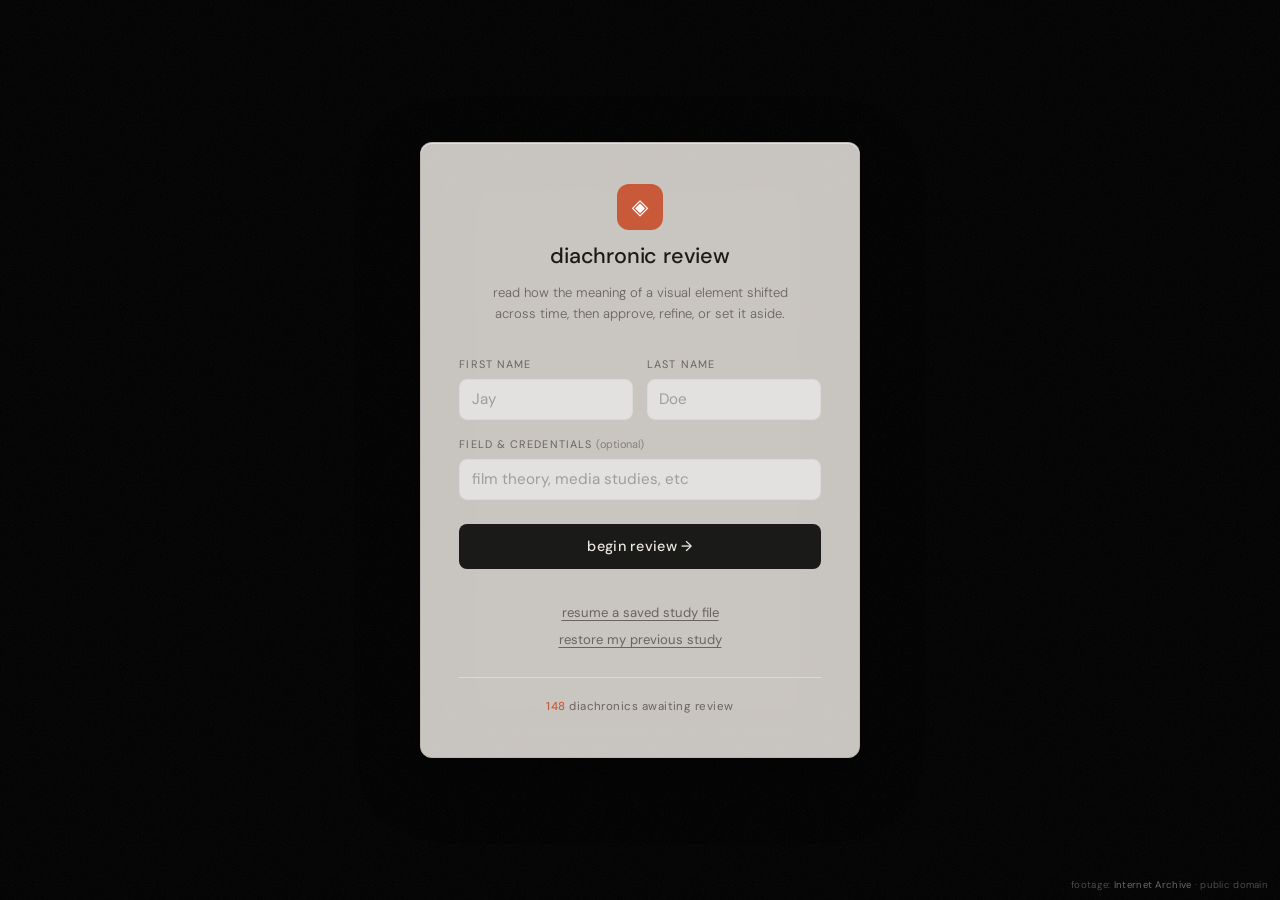
==== index.html @ 81ec56b7 "Fix save-indicator flicker on static demo On GitHub Pages there is no /api/save-review backend, so e" ====
<!doctype html>
<html lang="en">
<head>
<meta charset="utf-8">
<meta name="viewport" content="width=device-width, initial-scale=1">
<title>Diachronic Review · Expert Study</title>
<link rel="icon" href="data:image/svg+xml,%3Csvg xmlns='http://www.w3.org/2000/svg' viewBox='0 0 32 32'%3E%3Ctext x='16' y='23' font-size='22' text-anchor='middle' fill='%23c85a3a'%3E%E2%97%88%3C/text%3E%3C/svg%3E">
<link rel="preconnect" href="https://fonts.googleapis.com">
<link rel="preconnect" href="https://fonts.gstatic.com" crossorigin>
<link href="https://fonts.googleapis.com/css2?family=DM+Sans:ital,opsz,wght@0,9..40,300;0,9..40,400;0,9..40,500;0,9..40,600;1,9..40,300;1,9..40,400&display=swap" rel="stylesheet">
<link rel="stylesheet" href="styles.css?v=2026-07-29-save">
</head>
<body data-screen="intro">

<!-- ───────── VIDEO BACKGROUND (login only) · public-domain archive footage ───────── -->
<div class="video-bg" id="video-bg">
  <div class="video-grid" id="video-grid">
    <div class="video-cell"><video muted loop playsinline disablepictureinpicture></video></div>
    <div class="video-cell"><video muted loop playsinline disablepictureinpicture></video></div>
    <div class="video-cell"><video muted loop playsinline disablepictureinpicture></video></div>
    <div class="video-cell"><video muted loop playsinline disablepictureinpicture></video></div>
    <div class="video-cell"><video muted loop playsinline disablepictureinpicture></video></div>
    <div class="video-cell"><video muted loop playsinline disablepictureinpicture></video></div>
    <div class="video-cell"><video muted loop playsinline disablepictureinpicture></video></div>
    <div class="video-cell"><video muted loop playsinline disablepictureinpicture></video></div>
    <div class="video-cell"><video muted loop playsinline disablepictureinpicture></video></div>
    <div class="video-cell"><video muted loop playsinline disablepictureinpicture></video></div>
    <div class="video-cell"><video muted loop playsinline disablepictureinpicture></video></div>
    <div class="video-cell"><video muted loop playsinline disablepictureinpicture></video></div>
  </div>
  <div class="video-grain"></div>
</div>
<div class="video-attribution">footage: <a href="https://archive.org" target="_blank" rel="noopener">Internet Archive</a> · public domain</div>

<!-- ───────────────────────── INTRO / LOGIN ───────────────────────── -->
<section id="intro" class="intro">
  <div class="login-card reveal">
    <div class="login-logo">
      <div class="login-mark">◈</div>
      <div class="login-title">diachronic review</div>
      <div class="login-sub">read how the meaning of a visual element shifted across time, then approve, refine, or set it aside.</div>
    </div>
    <form id="intro-form" class="intro-form" novalidate>
      <div class="intro-fields">
        <label class="ifield"><span>first name</span><input id="first-name" autocomplete="given-name" placeholder="Jay"></label>
        <label class="ifield"><span>last name</span><input id="last-name" autocomplete="family-name" placeholder="Doe"></label>
      </div>
      <label class="ifield"><span>field &amp; credentials <em>(optional)</em></span><input id="expertise" placeholder="film theory, media studies, etc"></label>
      <button type="submit" class="begin">begin review →</button>
      <p id="intro-status" class="intro-status"></p>
      <button type="button" id="resume-file-btn" class="ghost-link">resume a saved study file</button>
      <button type="button" id="restore-backup-btn" class="ghost-link" hidden>restore my previous study</button>
    </form>
    <div class="login-foot"><span id="intro-count">…</span> diachronics awaiting review</div>
  </div>
</section>

<!-- ───────────────────────── APP ───────────────────────── -->
<div id="app" class="app" hidden>
  <header class="topbar">
    <a class="brand" href="#" id="brand"><span class="brand-mark">◈</span><span class="brand-name">diachronics</span></a>
    <div class="top-progress">
      <span id="progress-label" class="progress-label">0 / 0 decided</span>
      <div class="pbar"><span id="pbar-fill" class="pbar-fill"></span></div>
      <span id="save-dot" class="save-dot" data-mode="local" title="Save status" data-tip="Your work saves automatically: to the study folder when the server is running, otherwise in this browser."><i></i><b id="save-text">saved</b></span>
    </div>
    <div class="top-right">
      <div class="mode-switch" role="group" aria-label="Mode" data-tip="Explore to browse read-only; Review to run the guided assessment.">
        <button type="button" class="mode-btn" data-mode="explore">explore</button>
        <button type="button" class="mode-btn" data-mode="review">review</button>
      </div>
      <button type="button" class="help-btn" id="help-btn" data-tip="Replay the quick tour of the basics.">help</button>
      <!-- add-diachronic entry point hidden for this iteration (add.html kept for later) -->
      <div class="menu">
        <button type="button" class="menu-btn" id="menu-btn" aria-haspopup="true" aria-expanded="false" data-tip="Your account: download or resume a study file, or start over."><span id="expert-initials">··</span></button>
        <div class="menu-pop" id="menu-pop" hidden>
          <div class="menu-name" id="menu-name"></div>
          <button type="button" data-menu="download">download study file</button>
          <button type="button" data-menu="resume">load a saved study file</button>
          <button type="button" data-menu="new" class="danger">start a new study</button>
        </div>
      </div>
    </div>
  </header>

  <div class="shell">
    <aside class="index">
      <div class="browse-tools">
        <div class="index-search" data-tip="Type to filter the corpus by name, period, meaning, or source. Shortcut: press /">
          <svg viewBox="0 0 24 24" width="15" height="15" aria-hidden="true"><circle cx="11" cy="11" r="7" fill="none" stroke="currentColor" stroke-width="1.6"/><path d="M20 20l-4-4" stroke="currentColor" stroke-width="1.6" stroke-linecap="round"/></svg>
          <input id="search" type="search" placeholder="search  ( / )" autocomplete="off">
        </div>
        <div class="index-filters" id="filters" role="group" aria-label="Filter" data-tip="Narrow the list by review state: not started, in progress, or finished.">
          <button class="chip active" data-filter="all">all</button>
          <button class="chip" data-filter="pending">to do</button>
          <button class="chip" data-filter="started">in progress</button>
          <button class="chip" data-filter="done">done</button>
        </div>
        <label class="theme-select"><select id="theme-filter" aria-label="Category"><option value="all">all categories</option></select></label>
      </div>
      <div id="list-head" class="list-head"></div>
      <nav id="entry-list" class="entry-list" aria-label="Topics"></nav>
    </aside>

    <main class="stage" id="stage">
      <article id="entry" class="entry" tabindex="-1"></article>
    </main>
    <aside class="side" id="side" aria-label="Sources and notes"></aside>
  </div>

</div>

<input id="study-file" type="file" accept="application/json,.json" hidden>

<!-- data-loss warning banner (only if the browser cannot save) -->
<div id="save-banner" class="save-banner" role="alert" hidden>
  <span>This browser could not save your work. Download your study now so nothing is lost.</span>
  <button type="button" id="save-banner-dl">Download study</button>
</div>

<!-- hover tooltip (non-modal) -->
<div id="tip" class="tip" hidden></div>

<!-- guided spotlight tour -->
<div id="guide" class="guide" hidden>
  <div id="guide-hole" class="guide-hole"></div>
  <div id="guide-pop" class="guide-pop" role="dialog" aria-modal="false" aria-labelledby="guide-title">
    <button type="button" class="guide-x" data-guide="skip" aria-label="Close tour">×</button>
    <div class="guide-step" id="guide-step"></div>
    <h3 class="guide-title" id="guide-title"></h3>
    <p class="guide-body" id="guide-body"></p>
    <div class="guide-dots" id="guide-dots"></div>
    <div class="guide-foot">
      <button type="button" class="guide-btn ghost" data-guide="back" id="guide-back">Back</button>
      <button type="button" class="guide-btn primary" data-guide="next" id="guide-next">Next</button>
    </div>
  </div>
</div>

<div id="toast" class="toast" role="status" aria-live="polite"></div>
<script src="app.js?v=2026-07-29-save"></script>
</body>
</html>
---- styles.css ----
/* ============================================================
   Diachronic Expert Review: "Gallery" (Volcanic Ash · DM Sans)
   Adapted from previews/06-gallery.html · video login from
   diachronics_explorer/index.html
   ============================================================ */

:root{
  --bg:          #eae6e0;
  --text:        #1a1a18;
  --border:      #3a3835;
  --muted:       #6a6460;
  --accent:      #c85a3a;   /* terracotta */
  --accent-soft: rgba(200,90,58,.12);
  --surface:     #f4f0ea;
  --surface-alt: #ddd8d0;
  --approve:     #2a7d4f;
  --approve-bg:  #e2efe7;
  --reject:      #b83a2a;
  --reject-bg:   #f2e2dc;
  --radius:      12px;
  --radius-sm:   8px;
  --sidebar-w:   288px;
  --side-w:      340px;
  --ff:          "DM Sans", system-ui, sans-serif;
  --ease:        cubic-bezier(.25,.46,.45,.94);
}

*,*::before,*::after{ margin:0; padding:0; box-sizing:border-box; }
html{ font-size:16px; -webkit-font-smoothing:antialiased; -moz-osx-font-smoothing:grayscale; }
body{ font-family:var(--ff); font-weight:400; color:var(--text); background:var(--bg); line-height:1.5; min-height:100vh; }
a{ color:inherit; text-decoration:none; }
button{ font-family:inherit; cursor:pointer; }
input,select,textarea{ font-family:inherit; color:inherit; }
kbd{ font-size:.62rem; font-weight:500; background:var(--surface-alt); border-radius:4px; padding:.1em .4em; letter-spacing:.02em; color:var(--muted); }
::selection{ background:var(--accent-soft); }

/* ============================================================
   VIDEO LOGIN BACKGROUND
   ============================================================ */
.video-bg{ position:fixed; inset:0; z-index:0; overflow:hidden; background:#000; }
body[data-screen="app"] .video-bg,
body[data-screen="app"] .video-attribution{ display:none; }
.video-grid{
  position:absolute; top:-35%; left:-35%; width:170%; height:170%;
  display:grid; grid-template-columns:repeat(4,1fr); grid-template-rows:repeat(3,1fr); gap:0; z-index:0;
  filter:blur(16px) saturate(0) contrast(1.2) brightness(.7);
  animation:gridBreathe 50s ease-in-out infinite alternate;
}
@keyframes gridBreathe{ 0%{transform:rotate(0) scale(1);} 50%{transform:rotate(.3deg) scale(1.02);} 100%{transform:rotate(-.2deg) scale(1.01);} }
.video-cell{ position:relative; overflow:hidden; background:#000; will-change:transform; }
.video-cell video{ position:absolute; top:-30%; left:-30%; width:160%; height:160%; object-fit:cover; opacity:0; }
.video-cell:nth-child(1) video{transform:translateX(-120%)} .video-cell:nth-child(2) video{transform:translateY(-120%)}
.video-cell:nth-child(3) video{transform:translateX(120%)} .video-cell:nth-child(4) video{transform:translate(90%,-90%)}
.video-cell:nth-child(5) video{transform:translateY(120%)} .video-cell:nth-child(6) video{transform:translate(-90%,90%)}
.video-cell:nth-child(7) video{transform:translateX(-120%)} .video-cell:nth-child(8) video{transform:translate(90%,90%)}
.video-cell:nth-child(9) video{transform:translateY(-120%)} .video-cell:nth-child(10) video{transform:translateX(120%)}
.video-cell:nth-child(11) video{transform:translate(-90%,-90%)} .video-cell:nth-child(12) video{transform:translateY(120%)}
.video-cell video.loaded{ opacity:1; transform:translate(0,0)!important; transition:opacity .6s ease, transform 2s cubic-bezier(.16,1,.3,1); }
.video-cell:nth-child(1){animation:mvRight 18s linear infinite} .video-cell:nth-child(2){animation:mvDiagSE 24s ease-in-out infinite alternate}
.video-cell:nth-child(3){animation:mvLeft 20s linear infinite} .video-cell:nth-child(4){animation:mvDown 22s linear infinite}
.video-cell:nth-child(5){animation:mvUp 19s linear infinite} .video-cell:nth-child(6){animation:mvZoom 16s ease-in-out infinite alternate}
.video-cell:nth-child(7){animation:mvDiagNE 26s ease-in-out infinite alternate} .video-cell:nth-child(8){animation:mvRight 21s linear infinite reverse}
.video-cell:nth-child(9){animation:mvOrbit 30s linear infinite} .video-cell:nth-child(10){animation:mvDiagSW 23s ease-in-out infinite alternate}
.video-cell:nth-child(11){animation:mvUp 17s linear infinite reverse} .video-cell:nth-child(12){animation:mvZoomRot 28s ease-in-out infinite alternate}
@keyframes mvRight{0%{transform:translateX(-10%)}100%{transform:translateX(10%)}}
@keyframes mvLeft{0%{transform:translateX(10%)}100%{transform:translateX(-10%)}}
@keyframes mvUp{0%{transform:translateY(10%)}100%{transform:translateY(-10%)}}
@keyframes mvDown{0%{transform:translateY(-10%)}100%{transform:translateY(10%)}}
@keyframes mvDiagSE{0%{transform:translate(-8%,-8%) scale(1)}100%{transform:translate(8%,8%) scale(1.1)}}
@keyframes mvDiagNE{0%{transform:translate(-8%,8%) rotate(-.4deg)}100%{transform:translate(8%,-8%) rotate(.4deg)}}
@keyframes mvDiagSW{0%{transform:translate(8%,-7%)}100%{transform:translate(-8%,7%)}}
@keyframes mvZoom{0%{transform:scale(1)}100%{transform:scale(1.2)}}
@keyframes mvZoomRot{0%{transform:scale(1.1) rotate(.3deg)}100%{transform:scale(1) rotate(-.3deg)}}
@keyframes mvOrbit{0%{transform:translate(0,0) scale(1.05)}25%{transform:translate(7%,5%) scale(1)}50%{transform:translate(0,10%) scale(1.08)}75%{transform:translate(-7%,5%) scale(1)}100%{transform:translate(0,0) scale(1.05)}}
.video-grain{
  position:absolute; inset:-5%; width:110%; height:110%; z-index:1; opacity:.06; pointer-events:none;
  background-image:url("data:image/svg+xml,%3Csvg viewBox='0 0 200 200' xmlns='http://www.w3.org/2000/svg'%3E%3Cfilter id='n'%3E%3CfeTurbulence type='fractalNoise' baseFrequency='0.85' numOctaves='4' stitchTiles='stitch'/%3E%3C/filter%3E%3Crect width='100%25' height='100%25' filter='url(%23n)'/%3E%3C/svg%3E");
  background-size:180px 180px; animation:grain .4s steps(5) infinite;
}
@keyframes grain{0%{transform:translate(0,0)}20%{transform:translate(-3px,2px)}40%{transform:translate(2px,-3px)}60%{transform:translate(-1px,-2px)}80%{transform:translate(3px,1px)}100%{transform:translate(-2px,3px)}}
.video-attribution{ position:fixed; bottom:8px; right:12px; z-index:4; font-size:.6rem; letter-spacing:.03em; color:rgba(255,255,255,.28); }
.video-attribution a{ color:rgba(255,255,255,.4); }
.video-attribution a:hover{ color:rgba(255,255,255,.7); }

/* ============================================================
   INTRO / LOGIN CARD
   ============================================================ */
.intro{ position:relative; z-index:3; min-height:100vh; display:flex; align-items:center; justify-content:center; padding:2rem; }
body[data-screen="app"] #intro{ display:none; }
.login-card{
  width:min(440px,100%); background:rgba(244,240,234,.82);
  backdrop-filter:blur(30px) saturate(1.4); -webkit-backdrop-filter:blur(30px) saturate(1.4);
  border:1px solid rgba(58,56,53,.1); border-radius:var(--radius); padding:2.6rem 2.4rem;
  box-shadow:0 20px 60px rgba(0,0,0,.35), 0 6px 20px rgba(0,0,0,.2), inset 0 1px 0 rgba(255,255,255,.5);
}
.login-logo{ display:flex; flex-direction:column; align-items:center; text-align:center; gap:.6rem; margin-bottom:2rem; }
.login-mark{ width:46px; height:46px; border-radius:12px; background:var(--accent); color:#fff; display:grid; place-items:center; font-size:1.35rem; }
.login-title{ font-size:1.35rem; font-weight:500; letter-spacing:-.01em; }
.login-sub{ font-size:.82rem; font-weight:300; color:var(--muted); line-height:1.6; max-width:34ch; }
.intro-fields{ display:grid; grid-template-columns:1fr 1fr; gap:.9rem; }
.ifield{ display:block; margin-bottom:1rem; }
.ifield>span{ display:block; font-size:.68rem; letter-spacing:.1em; text-transform:uppercase; color:var(--muted); margin-bottom:.4rem; }
.ifield>span em{ font-style:normal; text-transform:none; letter-spacing:0; opacity:.7; }
.ifield input{ width:100%; border:1px solid var(--surface-alt); border-radius:var(--radius-sm); background:rgba(255,255,255,.5); padding:.6rem .7rem; font-size:.95rem; transition:border-color .2s, background .2s; }
.ifield input::placeholder{ color:rgba(106,100,96,.55); }
.ifield input:focus{ outline:none; border-color:var(--accent); background:#fff; }
.begin{ width:100%; margin-top:.5rem; background:var(--text); color:var(--bg); border:none; border-radius:var(--radius-sm); padding:.85rem; font-size:.9rem; font-weight:500; letter-spacing:.02em; transition:transform .2s var(--ease), background .2s; }
.begin:hover{ background:var(--accent); transform:translateY(-2px); }
.begin:active{ transform:translateY(0); }
.intro-status{ min-height:1.1em; color:var(--reject); font-size:.82rem; margin:.7rem 0 0; text-align:center; }
.ghost-link{ display:block; margin:.6rem auto 0; background:none; border:none; color:var(--muted); font-size:.82rem; text-decoration:underline; text-underline-offset:3px; }
.ghost-link:hover{ color:var(--accent); }
.login-foot{ margin-top:1.8rem; padding-top:1.3rem; border-top:1px solid var(--surface-alt); text-align:center; font-size:.72rem; letter-spacing:.04em; color:var(--muted); }
.login-foot span{ color:var(--accent); font-weight:500; }

/* reveal */
.reveal{ opacity:0; transform:translateY(16px) scale(.99); animation:rise .8s var(--ease) .15s forwards; }
@keyframes rise{ to{ opacity:1; transform:none; } }
body.leaving #intro{ animation:introOut .5s var(--ease) forwards; }
@keyframes introOut{ to{ opacity:0; transform:scale(.98) translateY(-8px); } }

/* ============================================================
   APP FRAME
   ============================================================ */
/* the app fills the viewport exactly; only the inner columns ever scroll */
.app{ position:relative; z-index:1; height:100vh; height:100dvh; display:flex; flex-direction:column; overflow:hidden; }
.app[hidden]{ display:none; }
.app-enter{ animation:appIn .6s var(--ease) both; }
@keyframes appIn{ from{ opacity:0; } to{ opacity:1; } }

.topbar{ flex:0 0 auto; z-index:30; display:flex; align-items:center; gap:1.5rem; padding:.85rem clamp(1.2rem,3vw,2.6rem); background:rgba(234,230,224,.82); backdrop-filter:blur(12px); border-bottom:1px solid var(--surface-alt); }
.brand{ display:flex; align-items:center; gap:.5rem; flex:0 0 auto; }
.brand-mark{ color:var(--accent); }
.brand-name{ font-weight:500; letter-spacing:.01em; }
.top-progress{ flex:1; display:flex; align-items:center; gap:.9rem; max-width:460px; }
.progress-label{ font-size:.72rem; letter-spacing:.04em; color:var(--muted); white-space:nowrap; }
.pbar{ flex:1; height:4px; background:var(--surface-alt); border-radius:99px; overflow:hidden; }
.pbar-fill{ display:block; height:100%; width:0%; background:var(--accent); border-radius:99px; transition:width .6s var(--ease); }
.top-right{ display:flex; align-items:center; gap:1.1rem; flex:0 0 auto; }
.add-link{ font-size:.82rem; font-weight:500; color:var(--accent); padding:.4rem .8rem; border:1px solid var(--accent); border-radius:99px; transition:all .2s var(--ease); }
.add-link:hover{ background:var(--accent); color:#fff; transform:translateY(-1px); }
.save-dot{ display:inline-flex; align-items:center; gap:.4rem; font-size:.68rem; letter-spacing:.03em; color:var(--muted); }
.save-dot i{ width:7px; height:7px; border-radius:50%; background:var(--approve); }
.save-dot[data-mode="saving"] i{ background:var(--accent); animation:pulse 1s infinite; }
.save-dot[data-mode="local"] i{ background:var(--muted); }
.save-dot[data-mode="error"] i{ background:var(--reject); }
@keyframes pulse{ 0%{box-shadow:0 0 0 0 rgba(200,90,58,.5)} 70%{box-shadow:0 0 0 6px rgba(200,90,58,0)} 100%{box-shadow:0 0 0 0 rgba(200,90,58,0)} }
.menu{ position:relative; }
.menu-btn{ width:36px; height:36px; border-radius:50%; border:1px solid var(--surface-alt); background:var(--surface); font-size:.72rem; font-weight:500; text-transform:uppercase; letter-spacing:.02em; transition:transform .2s, box-shadow .2s; }
.menu-btn:hover{ transform:translateY(-1px); box-shadow:0 3px 10px rgba(26,26,24,.1); }
.menu-pop{ position:absolute; right:0; top:44px; min-width:210px; background:var(--surface); border:1px solid var(--surface-alt); border-radius:var(--radius-sm); box-shadow:0 20px 44px -20px rgba(26,26,24,.5); padding:.4rem; z-index:40; animation:pop .18s var(--ease) both; }
@keyframes pop{ from{opacity:0; transform:translateY(-6px)} to{opacity:1; transform:none} }
.menu-name{ font-size:.7rem; color:var(--muted); padding:.5rem .6rem; border-bottom:1px solid var(--surface-alt); margin-bottom:.3rem; }
.menu-pop button{ display:block; width:100%; text-align:left; background:none; border:none; padding:.6rem; border-radius:6px; font-size:.85rem; transition:background .15s; }
.menu-pop button:hover{ background:var(--surface-alt); }
.menu-pop button.danger{ color:var(--reject); }

/* ============================================================
   SHELL / INDEX
   ============================================================ */
.shell{ flex:1 1 auto; min-height:0; display:grid; grid-template-columns:var(--sidebar-w) minmax(0,1fr) var(--side-w); }
.index{ min-height:0; height:100%; display:flex; flex-direction:column; border-right:1px solid var(--surface-alt); }
.index-search{ display:flex; align-items:center; gap:.5rem; padding:1rem 1.2rem .6rem; color:var(--muted); }
.index-search input{ flex:1; border:none; background:transparent; font-size:.92rem; padding:.15rem 0; }
.index-search input:focus{ outline:none; }
.index-filters{ display:flex; flex-wrap:wrap; gap:.4rem; padding:0 1.2rem .8rem; }
.chip{ font-size:.72rem; letter-spacing:.02em; border:none; background:transparent; color:var(--muted); padding:.28rem .1rem; position:relative; transition:color .2s; }
.chip::after{ content:''; position:absolute; left:0; bottom:2px; width:0; height:1px; background:var(--accent); transition:width .3s var(--ease); }
.chip:hover{ color:var(--text); } .chip:hover::after{ width:100%; }
.chip.active{ color:var(--text); font-weight:500; } .chip.active::after{ width:100%; }
.theme-select{ display:block; padding:0 1.2rem .8rem; }
.theme-select select{ display:inline-block; width:auto; max-width:100%; box-sizing:border-box; text-overflow:ellipsis; white-space:nowrap; overflow:hidden; border:1px solid var(--surface-alt); background:var(--surface); border-radius:99px; padding:.4rem 1.6rem .4rem .9rem; font-size:.74rem; font-weight:500; color:var(--muted); appearance:none; -webkit-appearance:none; background-image:linear-gradient(45deg,transparent 50%,var(--muted) 50%),linear-gradient(135deg,var(--muted) 50%,transparent 50%); background-position:calc(100% - 16px) 52%, calc(100% - 11px) 52%; background-size:5px 5px, 5px 5px; background-repeat:no-repeat; cursor:pointer; transition:border-color .18s var(--ease); }
.theme-select select:hover{ border-color:var(--muted); }
.theme-select select:focus{ outline:none; border-color:var(--accent); }
.entry-list{ flex:1; overflow-y:auto; padding:.3rem .6rem 2rem; scrollbar-width:thin; }
.entry-item{ display:block; width:100%; text-align:left; background:none; border:none; padding:.7rem .75rem; border-radius:var(--radius-sm); margin-bottom:.15rem; position:relative; transition:background .18s var(--ease); }
.entry-item:hover{ background:var(--surface); }
.entry-item.selected{ background:var(--surface); box-shadow:inset 2px 0 0 var(--accent); }
.ei-top{ display:flex; align-items:baseline; gap:.5rem; }
.ei-name{ font-size:.92rem; font-weight:400; line-height:1.25; flex:1; }
.ei-status{ width:8px; height:8px; border-radius:50%; flex:0 0 auto; margin-top:.4em; background:transparent; border:1px solid var(--surface-alt); }
.ei-status.done{ background:var(--approve); border-color:var(--approve); }
.ei-status.started{ background:var(--accent); border-color:var(--accent); box-shadow:0 0 0 3px var(--accent-soft); }
.ei-meta{ display:flex; gap:.5rem; margin-top:.25rem; font-size:.68rem; color:var(--muted); font-weight:300; }
.ei-meta .edited{ color:var(--accent); }

/* ============================================================
   STAGE / ENTRY
   ============================================================ */
/* middle column: fixed-height flex, only the meaning scrolls */
.stage{ min-width:0; min-height:0; height:100%; display:flex; flex-direction:column; padding:clamp(1rem,2.2vw,1.8rem) clamp(1.2rem,3vw,2.6rem) clamp(.8rem,1.6vw,1.3rem); }
.entry{ flex:1 1 auto; min-height:0; display:flex; flex-direction:column; outline:none; }
.entry.swap{ animation:swap .4s var(--ease) both; }
@keyframes swap{ from{opacity:0; transform:translateY(10px)} to{opacity:1; transform:none} }
.topic-head{ flex:0 0 auto; }

.entry-kicker{ font-size:.66rem; letter-spacing:.08em; text-transform:uppercase; color:var(--muted); font-weight:500; margin-bottom:.6rem; display:flex; align-items:center; gap:.5rem; flex-wrap:wrap; }
.entry-kicker .k-label{ padding-right:.1rem; }
/* read-only category + shift-type chips */
.k-tag{ font-size:.6rem; letter-spacing:.06em; text-transform:uppercase; font-weight:500; color:var(--muted); background:var(--surface); border:1px solid var(--surface-alt); border-radius:99px; padding:.2rem .6rem; }
.k-tag.accent{ color:var(--accent); border-color:rgba(200,90,58,.4); }
.entry-kicker .decided{ padding:.18rem .6rem; border-radius:99px; font-size:.6rem; letter-spacing:.06em; }
.entry-kicker .decided.approved{ background:var(--approve-bg); color:var(--approve); }
.entry-kicker .decided.rejected{ background:var(--reject-bg); color:var(--reject); }
.entry-kicker .decided.started{ background:var(--accent-soft); color:var(--accent); }
.entry-title{ font-size:clamp(1.5rem,2.8vw,2.15rem); font-weight:300; line-height:1.12; letter-spacing:-.015em; margin:0; }
.entry-lede{ font-size:.92rem; font-weight:300; line-height:1.55; color:var(--muted); margin:.55rem 0 0; max-width:74ch; display:-webkit-box; -webkit-line-clamp:2; -webkit-box-orient:vertical; overflow:hidden; }

/* timeline */
.tl-rail{ flex:0 0 auto; position:relative; display:flex; gap:0; overflow-x:auto; padding:.35rem .2rem .5rem; margin-top:.3rem; scrollbar-width:thin; }
.tl-node{ position:relative; flex:1 0 clamp(120px,17%,175px); text-align:left; background:none; border:none; padding:0 1rem 0 0; cursor:pointer; }
.tl-node::before{ content:''; position:absolute; top:8px; left:0; right:0; height:1.5px; background:var(--surface-alt); transform-origin:left; animation:drawline .7s var(--ease) both; animation-delay:calc(var(--i)*70ms); }
.tl-node:first-child::before{ left:8px; }
@keyframes drawline{ from{transform:scaleX(0)} to{transform:scaleX(1)} }
.tl-dot{ position:relative; width:16px; height:16px; border-radius:50%; background:var(--bg); border:2px solid var(--muted); display:grid; place-items:center; margin-bottom:.42rem; transition:transform .22s var(--ease), border-color .22s, background .22s; animation:dotin .5s var(--ease) both; animation-delay:calc(var(--i)*70ms + 200ms); }
.tl-dot::after{ content:''; width:5px; height:5px; border-radius:50%; background:var(--muted); transition:background .22s; }
@keyframes dotin{ from{transform:scale(0)} to{transform:scale(1)} }
.tl-node:hover .tl-dot{ border-color:var(--accent); transform:scale(1.12); }
.tl-node.active .tl-dot{ border-color:var(--accent); background:var(--accent); box-shadow:0 0 0 4px var(--accent-soft); }
.tl-node.active .tl-dot::after{ background:#fff; }
.tl-node.lv1{ --c:#b83a2a; } .tl-node.lv2{ --c:#cf7440; } .tl-node.lv3{ --c:#b7a233; } .tl-node.lv4{ --c:#5a9a52; } .tl-node.lv5{ --c:#2a7d4f; }
.tl-node.rated .tl-dot{ border-color:var(--c); background:var(--c); }
.tl-node.rated .tl-dot::after{ background:#fff; }
.tl-node.active.rated .tl-dot{ box-shadow:0 0 0 4px var(--accent-soft); }
.tl-years{ font-size:.7rem; font-weight:500; color:var(--text); display:block; }
.tl-period{ font-size:.66rem; color:var(--muted); font-weight:300; display:block; margin-top:.15rem; }
.tl-ctx{ font-size:.76rem; font-weight:300; color:var(--muted); display:block; margin-top:.28rem; line-height:1.25; white-space:nowrap; overflow:hidden; text-overflow:ellipsis; }
.tl-node.active .tl-ctx{ color:var(--accent); }

.period-focus{ flex:1 1 auto; min-height:0; display:flex; flex-direction:column; background:var(--surface); border:1px solid var(--surface-alt); border-radius:var(--radius); padding:1.05rem 1.3rem 1.15rem; margin-top:.2rem; position:relative; animation:swap .3s var(--ease) both; box-shadow:0 12px 30px -24px rgba(26,26,24,.5); transition:border-color .25s; }
.period-focus[data-rating="4"], .period-focus[data-rating="5"]{ border-color:rgba(42,125,79,.5); }
.period-focus[data-rating="1"], .period-focus[data-rating="2"]{ border-color:rgba(184,58,42,.5); }
.period-focus[data-rating="3"]{ border-color:rgba(183,162,51,.5); }
.pf-top{ flex:0 0 auto; display:flex; align-items:center; justify-content:space-between; gap:1rem; margin-bottom:.45rem; }
.pf-index{ font-size:.68rem; letter-spacing:.1em; text-transform:uppercase; color:var(--muted); font-weight:600; }
.pf-index span{ opacity:.6; font-weight:400; }
.pf-verdict{ font-size:.66rem; font-weight:500; letter-spacing:.02em; padding:.2rem .6rem; border-radius:99px; }
.pf-verdict.pending{ color:var(--muted); background:var(--surface-alt); }
.pf-verdict.lv1, .pf-verdict.lv2{ color:var(--reject); background:var(--reject-bg); }
.pf-verdict.lv3{ color:#7f7218; background:rgba(183,162,51,.16); }
.pf-verdict.lv4, .pf-verdict.lv5{ color:var(--approve); background:var(--approve-bg); }

/* the only editable thing on the page: the year interval, as a labelled timeline slider */
.pf-years{ flex:0 0 auto; padding-bottom:.5rem; margin-bottom:.5rem; border-bottom:1px solid var(--surface-alt); }
.year-steppers{ display:flex; align-items:center; gap:1.5rem; }
.year-box{ display:inline-flex; align-items:center; gap:.45rem; }
.year-box>label{ font-size:.56rem; letter-spacing:.1em; text-transform:uppercase; color:var(--muted); margin-right:.1rem; }
.year-box .yr-input{ width:5.6ch; text-align:center; font-size:1rem; font-weight:600; color:var(--text); font-variant-numeric:tabular-nums; border:1px solid var(--surface-alt); border-radius:6px; background:#fff; padding:.26rem .15rem; -moz-appearance:textfield; appearance:textfield; }
.year-box .yr-input:hover{ border-color:var(--muted); }
.year-box .yr-input:focus{ outline:none; border-color:var(--accent); box-shadow:0 0 0 2px var(--accent-soft); }
.year-box .yr-input::-webkit-outer-spin-button, .year-box .yr-input::-webkit-inner-spin-button{ -webkit-appearance:none; margin:0; }
.year-was{ font-size:.66rem; color:var(--muted); font-variant-numeric:tabular-nums; letter-spacing:.02em; white-space:nowrap; }
.year-was b{ font-weight:600; color:var(--muted); }
.step-btn{ width:22px; height:22px; border-radius:6px; border:1px solid var(--surface-alt); background:var(--surface); color:var(--muted); font-size:1rem; line-height:1; display:grid; place-items:center; padding:0; transition:border-color .14s, color .14s, background .14s; }
.step-btn:hover{ border-color:var(--accent); color:var(--accent); }
.step-btn:active{ background:var(--accent-soft); }
/* the timeline track with year ticks so you can follow the interval along real dates */
.timeline-slider{ position:relative; height:40px; margin-top:.45rem; }
/* track + ticks inset by the thumb radius (9px) so handles, fill and year labels line up */
.range-track{ position:absolute; top:18px; left:9px; right:9px; height:6px; background:var(--surface-alt); border-radius:99px; }
.range-fill{ position:absolute; top:0; bottom:0; background:var(--accent); border-radius:99px; }
/* ghost of the original span: a slate band + end-cap ticks marking where the range was */
.range-ghost{ position:absolute; top:0; bottom:0; background:#5f7f9e; opacity:.45; border-radius:99px; display:none; }
.range-dual.changed .range-ghost{ display:block; }
.range-ghost::before, .range-ghost::after{ content:''; position:absolute; top:-7px; height:20px; width:3px; background:#355777; border-radius:2px; }
.range-ghost::before{ left:0; }
.range-ghost::after{ right:0; }
.ts-ticks{ position:absolute; top:18px; left:9px; right:9px; height:0; pointer-events:none; }
.ts-tick{ position:absolute; top:0; }
.ts-tick::before{ content:''; position:absolute; left:0; top:8px; width:1px; height:5px; background:var(--surface-alt); transform:translateX(-50%); }
.ts-tick.major::before{ height:9px; background:var(--muted); }
.ts-tick b{ position:absolute; top:19px; left:0; transform:translateX(-50%); font-size:.6rem; font-weight:500; color:var(--muted); font-variant-numeric:tabular-nums; white-space:nowrap; }
.range-dual input[type=range]{ position:absolute; top:6px; left:0; width:100%; height:30px; margin:0; background:none; pointer-events:none; -webkit-appearance:none; appearance:none; }
.range-dual input[type=range]:focus{ outline:none; }
.range-dual input[type=range]::-webkit-slider-runnable-track{ background:none; border:none; }
.range-dual input[type=range]::-moz-range-track{ background:none; border:none; }
.range-dual input[type=range]::-webkit-slider-thumb{ -webkit-appearance:none; appearance:none; pointer-events:auto; width:18px; height:18px; border-radius:50%; background:#fff; border:2px solid var(--accent); box-shadow:0 2px 6px rgba(26,26,24,.28); cursor:grab; transition:transform .12s; }
.range-dual input[type=range]::-webkit-slider-thumb:active{ transform:scale(1.18); cursor:grabbing; }
.range-dual input[type=range]::-moz-range-thumb{ pointer-events:auto; width:18px; height:18px; border-radius:50%; background:#fff; border:2px solid var(--accent); box-shadow:0 2px 6px rgba(26,26,24,.28); cursor:grab; }
.range-dual input[type=range]:focus-visible::-webkit-slider-thumb{ box-shadow:0 0 0 4px var(--accent-soft); }
.range-dual input[type=range]:focus-visible::-moz-range-thumb{ box-shadow:0 0 0 4px var(--accent-soft); }
/* live value bubble that floats above the handle you are dragging (inset 9px to track the thumb) */
.range-bubbles{ position:absolute; top:18px; left:9px; right:9px; height:0; pointer-events:none; z-index:4; }
.range-bubble{ position:absolute; bottom:12px; transform:translate(-50%,8px) scale(.7); transform-origin:50% 120%; background:var(--accent); color:#fff; font-size:.82rem; font-weight:600; font-variant-numeric:tabular-nums; letter-spacing:.02em; padding:.2rem .55rem; border-radius:8px; box-shadow:0 6px 16px -6px rgba(200,90,58,.7); opacity:0; transition:opacity .24s var(--ease), transform .24s var(--ease); white-space:nowrap; }
.range-bubble::after{ content:''; position:absolute; left:50%; bottom:-4px; width:8px; height:8px; background:var(--accent); transform:translateX(-50%) rotate(45deg); border-radius:1px; }
.range-bubble.show{ opacity:1; transform:translate(-50%,0) scale(1); }

/* the meaning: the engaging focal point; scrolls internally if long so the rest stays put */
.pf-meaning-wrap{ flex:1 1 auto; min-height:6rem; overflow-y:auto; position:relative; padding:.72rem 1.1rem .8rem 1.2rem; background:linear-gradient(180deg, rgba(200,90,58,.06), rgba(200,90,58,.02)); border-left:3px solid var(--accent); border-radius:0 var(--radius-sm) var(--radius-sm) 0; scrollbar-width:thin; }
/* explore is a natural read: size the card to its content instead of stretching a big empty callout */
.period-focus.explore{ flex:0 0 auto; }
.period-focus.explore .pf-meaning-wrap{ flex:0 0 auto; min-height:auto; max-height:46vh; }
/* in review the header is compact — the annotation was already read while exploring — so the
   description gets more room */
.entry[data-mode="review"] .entry-title{ font-size:clamp(1.35rem,2.2vw,1.7rem); }
.entry[data-mode="review"] .entry-lede{ -webkit-line-clamp:1; margin-top:.3rem; }
.entry[data-mode="review"] .pf-meaning-wrap{ min-height:6rem; }
.pf-meaning-label{ font-size:.56rem; letter-spacing:.14em; text-transform:uppercase; color:var(--accent); font-weight:600; margin-bottom:.5rem; }
.pf-meaning{ font-size:1.08rem; line-height:1.58; color:var(--text); font-weight:300; letter-spacing:-.005em; }

/* Likert scale: sits under the description because it judges the description */
.pf-likert{ flex:0 0 auto; margin-top:.45rem; padding-top:.5rem; border-top:1px solid var(--surface-alt); }
.likert-q{ font-size:.6rem; letter-spacing:.12em; text-transform:uppercase; color:var(--muted); font-weight:600; margin-bottom:.55rem; text-align:center; }
.likert-row{ display:flex; align-items:center; justify-content:center; gap:1.1rem; }
.likert-anchor{ display:flex; flex-direction:column; line-height:1.2; font-size:.72rem; font-weight:600; width:72px; }
.likert-anchor.left{ text-align:right; color:var(--reject); }
.likert-anchor.right{ text-align:left; color:var(--approve); }
.likert-anchor em{ font-style:normal; font-size:.6rem; font-weight:400; opacity:.75; }
.likert-scale{ position:relative; display:flex; align-items:center; justify-content:space-between; width:min(340px,44vw); }
.likert-line{ position:absolute; left:14px; right:14px; top:50%; height:3px; transform:translateY(-50%); background:linear-gradient(90deg,#b83a2a,#cf7440,#b7a233,#5a9a52,#2a7d4f); border-radius:99px; opacity:.45; }
.likert-dot{ position:relative; z-index:1; width:28px; height:28px; border-radius:50%; border:1.5px solid var(--surface-alt); background:var(--bg); display:grid; place-items:center; padding:0; transition:transform .14s var(--ease), border-color .14s, background .14s, box-shadow .14s; }
.likert-dot span{ width:10px; height:10px; border-radius:50%; background:transparent; transition:background .14s; }
.likert-dot.lv1{ --c:#b83a2a; } .likert-dot.lv2{ --c:#cf7440; } .likert-dot.lv3{ --c:#b7a233; } .likert-dot.lv4{ --c:#5a9a52; } .likert-dot.lv5{ --c:#2a7d4f; }
.likert-dot:hover{ transform:translateY(-2px); border-color:var(--c); }
.likert-dot:hover span{ background:var(--c); }
.likert-dot.on{ border-color:var(--c); background:var(--c); transform:translateY(-2px) scale(1.1); box-shadow:0 4px 12px -2px rgba(26,26,24,.3); }
.likert-dot.on span{ background:#fff; }

/* ============================================================
   SIDE COLUMN: sources + notes
   ============================================================ */
.side{ min-height:0; height:100%; display:flex; flex-direction:column; gap:1.1rem; overflow-y:auto; border-left:1px solid var(--surface-alt); padding:clamp(1rem,2.2vw,1.8rem) 1.2rem 1.6rem; scrollbar-width:thin; }
.side-head{ display:flex; align-items:baseline; justify-content:space-between; gap:1rem; margin-bottom:.7rem; }
.side-head h3{ font-size:.62rem; letter-spacing:.14em; text-transform:uppercase; color:var(--muted); font-weight:600; margin:0; }
.side-head .sub{ font-size:.7rem; color:var(--muted); font-weight:300; }
.side-empty{ font-size:.8rem; color:var(--muted); font-weight:300; padding:.3rem 0; }

/* sources (read-only text, rated for relevance) */
.source{ display:flex; flex-direction:column; gap:.55rem; padding:.75rem 0; border-bottom:1px solid var(--surface-alt); }
.source:last-child{ border-bottom:none; }
.source-top{ display:flex; gap:.7rem; align-items:flex-start; }
.source-num{ font-size:.66rem; color:var(--muted); padding-top:.15rem; min-width:1.4rem; }
.source-body{ flex:1; min-width:0; }
.source-cite{ font-size:.84rem; line-height:1.45; font-weight:300; }
.source-meta{ display:flex; flex-wrap:wrap; gap:.55rem; margin-top:.3rem; font-size:.68rem; color:var(--muted); align-items:center; }
.source-meta a{ color:var(--accent); border-bottom:1px solid rgba(200,90,58,.35); }
.source-meta .verified{ color:var(--approve); }

/* per-source relevance rating: a collapsible toggle over a full-size Likert scale */
.src-toggle{ display:flex; align-items:center; gap:.5rem; margin-left:2.1rem; padding:.35rem .7rem; border:1px solid var(--surface-alt); background:var(--surface); border-radius:99px; font-family:inherit; font-size:.72rem; font-weight:500; color:var(--muted); transition:border-color .18s, background .18s; }
.src-toggle:hover{ border-color:var(--accent); }
.src-rank{ font-weight:600; letter-spacing:.01em; }
.src-rank.none{ color:var(--muted); font-weight:500; }
.src-rank.lv1{ color:#b83a2a; } .src-rank.lv2{ color:#cf7440; } .src-rank.lv3{ color:#9a8a1e; } .src-rank.lv4{ color:#5a9a52; } .src-rank.lv5{ color:#2a7d4f; }
.src-caret{ margin-left:auto; font-size:1rem; line-height:1; color:var(--muted); transition:transform .2s var(--ease); }
.source.expanded .src-caret{ transform:rotate(90deg); }

.src-likert{ overflow:hidden; max-height:0; opacity:0; transition:max-height .28s var(--ease), opacity .2s var(--ease), margin .28s var(--ease); }
.source.expanded .src-likert{ max-height:120px; opacity:1; margin-top:.6rem; }
.src-row{ display:flex; align-items:center; justify-content:center; gap:.6rem; }
.src-anchor{ display:flex; flex-direction:column; line-height:1.15; font-size:.62rem; font-weight:600; white-space:nowrap; }
.src-anchor.left{ text-align:right; color:var(--reject); } .src-anchor.right{ text-align:left; color:var(--approve); }
.src-anchor em{ font-style:normal; font-size:.54rem; font-weight:400; opacity:.7; }
.src-scale{ position:relative; display:flex; align-items:center; justify-content:space-between; flex:1; max-width:190px; }
.src-line{ position:absolute; left:11px; right:11px; top:50%; height:3px; transform:translateY(-50%); background:linear-gradient(90deg,#b83a2a,#cf7440,#b7a233,#5a9a52,#2a7d4f); border-radius:99px; opacity:.5; }
.src-dot{ position:relative; z-index:1; width:22px; height:22px; border-radius:50%; border:1.5px solid var(--muted); background:var(--surface); display:grid; place-items:center; padding:0; transition:transform .14s var(--ease), border-color .14s, background .14s, box-shadow .14s; }
.src-dot span{ width:8px; height:8px; border-radius:50%; background:transparent; transition:background .14s; }
.src-dot.lv1{ --c:#b83a2a; } .src-dot.lv2{ --c:#cf7440; } .src-dot.lv3{ --c:#b7a233; } .src-dot.lv4{ --c:#5a9a52; } .src-dot.lv5{ --c:#2a7d4f; }
.src-dot:hover{ transform:translateY(-1px) scale(1.1); border-color:var(--c); }
.src-dot:hover span{ background:var(--c); }
.src-dot.on{ border-color:var(--c); background:var(--c); transform:scale(1.12); box-shadow:0 3px 8px -2px rgba(26,26,24,.35); }
.src-dot.on span{ background:#fff; }

/* ============================================================
   MODES: explore (read-only) + review (guided assessment)
   ============================================================ */
.mode-switch{ display:inline-flex; background:var(--surface); border:1px solid var(--surface-alt); border-radius:99px; padding:2px; gap:2px; }
.mode-btn{ border:none; background:none; font-family:inherit; font-size:.76rem; font-weight:500; color:var(--muted); padding:.34rem .95rem; border-radius:99px; transition:background .18s, color .18s; }
.mode-btn:hover{ color:var(--text); }
.mode-btn.on{ background:var(--accent); color:#fff; }

/* explore: read the whole story on a vertical timeline (all period descriptions at once) */
.explore-timeline{ flex:1 1 auto; min-height:0; overflow-y:auto; padding:.7rem .2rem 1rem .1rem; scrollbar-width:thin; }
.et-period{ display:flex; gap:1rem; align-items:stretch; }
.et-rail{ flex:0 0 auto; width:14px; display:flex; flex-direction:column; align-items:center; }
.et-dot{ flex:0 0 auto; width:13px; height:13px; border-radius:50%; border:2px solid var(--accent); background:var(--bg); margin-top:.35rem; box-shadow:0 0 0 4px var(--bg); z-index:1; }
.et-rail::after{ content:''; flex:1 1 auto; width:2px; background:var(--surface-alt); margin:.25rem 0; }
.et-period:last-child .et-rail::after{ display:none; }
.et-body{ flex:1; min-width:0; padding-bottom:1.5rem; }
.et-period:last-child .et-body{ padding-bottom:.4rem; }
.et-head{ display:flex; align-items:baseline; gap:.7rem; flex-wrap:wrap; margin-bottom:.3rem; }
.et-years{ font-size:.82rem; font-weight:600; color:var(--accent); font-variant-numeric:tabular-nums; letter-spacing:.01em; }
.et-ctx{ font-size:.82rem; font-weight:500; color:var(--text); }
.et-meaning{ font-size:.98rem; line-height:1.56; font-weight:300; color:var(--text); max-width:70ch; }
.explore-cta{ flex:0 0 auto; display:flex; flex-direction:column; align-items:center; gap:.7rem; margin-top:1rem; padding-top:1.1rem; border-top:1px solid var(--surface-alt); }
.explore-cta-note{ text-align:center; font-size:.8rem; font-weight:300; color:var(--muted); line-height:1.5; max-width:46ch; }
.explore-cta-actions{ display:grid; grid-template-columns:1fr auto 1fr; align-items:center; gap:.8rem; width:100%; }
.explore-cta-actions .review-list-btn{ justify-self:end; }
.cta-spacer{ display:block; }
.start-assess-btn{ flex:0 0 auto; display:inline-flex; align-items:center; background:var(--accent); color:#fff; border:none; border-radius:99px; padding:.7rem 1.5rem; font-family:inherit; font-size:.94rem; font-weight:600; transition:transform .18s var(--ease), box-shadow .18s, opacity .18s; box-shadow:0 6px 18px -8px rgba(200,90,58,.8); }
.start-assess-btn:hover{ transform:translateY(-1px); box-shadow:0 10px 22px -8px rgba(200,90,58,.95); }
.start-assess-btn .sa-caret{ margin-left:.4rem; }
.review-list-btn:disabled{ opacity:.4; cursor:default; box-shadow:none; transform:none; }
/* "add to review list" toggle (explore main view) */
.select-btn{ flex:0 0 auto; display:inline-flex; align-items:center; gap:.5rem; border:1.5px solid var(--surface-alt); background:var(--surface); color:var(--text); font-family:inherit; font-size:.86rem; font-weight:500; border-radius:99px; padding:.55rem 1.1rem; transition:border-color .18s var(--ease), background .18s, color .18s; }
.select-btn:hover{ border-color:var(--accent); }
.select-btn .sel-box{ width:16px; height:16px; border-radius:5px; border:1.5px solid var(--muted); display:inline-grid; place-items:center; transition:background .16s, border-color .16s; }
.select-btn.on{ border-color:var(--accent); background:var(--accent-soft); color:var(--accent); }
.select-btn.on .sel-box{ background:var(--accent); border-color:var(--accent); }
.select-btn.on .sel-box::after{ content:'✓'; color:#fff; font-size:.7rem; line-height:1; }
/* per-row pick checkbox in the corpus list */
.entry-item{ padding-right:2.1rem; }
.ei-check{ position:absolute; top:.6rem; right:.55rem; width:18px; height:18px; border-radius:5px; border:1.5px solid var(--surface-alt); background:var(--surface); display:grid; place-items:center; transition:border-color .16s var(--ease), background .16s; }
.entry-item:hover .ei-check{ border-color:var(--accent); }
.ei-check.on{ background:var(--accent); border-color:var(--accent); }
.ei-check.on::after{ content:'✓'; color:#fff; font-size:.72rem; line-height:1; }
.entry-item.picked{ background:var(--accent-soft); }

/* sidebar is mode-aware: browse tools in explore, the review queue in review */
.app[data-mode="review"] .browse-tools{ display:none; }
.app[data-mode="review"] .ei-check{ display:none; }
.app[data-mode="review"] .entry-item{ padding-right:.75rem; }
.list-head{ flex:0 0 auto; padding:.6rem 1.2rem .2rem; }
.app[data-mode="review"] .list-head{ padding-top:1rem; }
.lh{ display:flex; align-items:center; justify-content:space-between; gap:.6rem; padding:.5rem .65rem; border-radius:var(--radius-sm); }
.lh.review{ background:var(--accent-soft); }
.lh-main{ display:flex; flex-direction:column; gap:.1rem; min-width:0; }
.lh-title{ font-size:.6rem; letter-spacing:.13em; text-transform:uppercase; color:var(--accent); font-weight:600; }
.lh-sub{ font-size:.74rem; color:var(--muted); font-weight:400; }
.lh-sub b{ color:var(--text); font-weight:600; }
.lh-btn{ flex:0 0 auto; border:1px solid var(--surface-alt); background:var(--surface); color:var(--muted); font-family:inherit; font-size:.74rem; font-weight:500; border-radius:99px; padding:.32rem .8rem; transition:border-color .18s var(--ease), color .18s, background .18s, transform .18s; }
.lh-btn:hover{ border-color:var(--accent); color:var(--accent); transform:translateY(-1px); }
.lh-btn.primary{ background:var(--accent); border-color:var(--accent); color:#fff; }
.lh-btn.primary:hover{ color:#fff; transform:translateY(-1px); }
.lh-actions{ display:flex; align-items:center; gap:.4rem; flex:0 0 auto; }
.lh-btn.ghost{ border-color:transparent; background:none; padding:.32rem .55rem; }
.lh-btn.ghost:hover{ border-color:transparent; color:var(--reject); background:var(--reject-bg); }
.lh.hint{ font-size:.72rem; color:var(--muted); font-weight:300; font-style:italic; justify-content:flex-start; padding:.35rem .65rem; }

/* review: the guided flow */
.assess-flow{ flex:1; min-height:0; display:flex; flex-direction:column; }
.assess-body{ flex:1; min-height:0; display:flex; flex-direction:column; overflow-y:auto; }
.assess-body > .period-focus{ flex:1; min-height:0; }
.assess-body > .theme-step{ flex:1; }
.step-in{ animation:stepIn .3s var(--ease) both; }
@keyframes stepIn{ from{ opacity:0; transform:translateY(7px);} to{ opacity:1; transform:none;} }
/* assessment progress lives in the nav bar (not under the timeline, where it looked like a scrollbar) */
.rv-progress{ flex:1; min-width:0; display:flex; flex-direction:column; align-items:center; gap:.35rem; padding:0 1rem; }
.ap-count{ font-size:.64rem; letter-spacing:.07em; text-transform:uppercase; color:var(--muted); font-weight:500; white-space:nowrap; }
.ap-bar{ width:min(220px,60%); height:4px; background:var(--surface-alt); border-radius:99px; overflow:hidden; }
.ap-bar span{ display:block; height:100%; background:var(--accent); border-radius:99px; transition:width .35s var(--ease); }

/* theme yes/no BANNER (under the title, until answered) */
.theme-banner-wrap{ flex:0 0 auto; }
.theme-banner{ display:flex; align-items:center; justify-content:space-between; gap:1.2rem; background:var(--accent-soft); border:1px solid rgba(200,90,58,.32); border-radius:12px; padding:.65rem 1.05rem; margin-bottom:.8rem; }
.theme-banner.tb-leave{ animation:tbLeave .32s var(--ease) forwards; }
@keyframes tbLeave{ to{ opacity:0; transform:translateY(-8px); } }
.tb-text{ display:flex; flex-direction:column; gap:.12rem; min-width:0; }
.tb-kicker{ font-size:.56rem; letter-spacing:.13em; text-transform:uppercase; color:var(--accent); font-weight:600; }
.tb-q{ font-size:1.02rem; font-weight:500; line-height:1.25; }
.tb-hint{ font-size:.78rem; font-weight:300; color:var(--muted); line-height:1.4; }
.tb-yesno{ display:flex; gap:.5rem; flex:0 0 auto; }
/* edit mode: both questions shown as compact rows so any answer can be changed while reviewing */
.theme-banner.editing{ flex-direction:column; align-items:stretch; gap:.35rem; padding:.55rem .95rem; }
.theme-banner.editing .tb-kicker{ margin-bottom:.05rem; }
.tb-rows{ display:flex; flex-direction:column; gap:.35rem; }
.tb-row{ display:flex; align-items:center; justify-content:space-between; gap:1rem; }
.tb-rq{ font-size:.88rem; font-weight:500; min-width:0; }
.theme-banner.editing .yn-btn.sm{ padding:.4rem .95rem; }
.yn-btn{ border:1.5px solid var(--surface-alt); background:var(--surface); border-radius:12px; font-family:inherit; font-weight:600; color:var(--text); transition:transform .16s var(--ease), border-color .16s, background .16s, color .16s, box-shadow .16s; }
.yn-btn.sm{ min-width:66px; padding:.5rem 1rem; font-size:.95rem; border-radius:10px; }
.yn-btn:hover{ transform:translateY(-2px); }
.yn-btn.yes:hover, .yn-btn.yes.on{ border-color:var(--approve); background:var(--approve-bg); color:var(--approve); }
.yn-btn.no:hover, .yn-btn.no.on{ border-color:var(--reject); background:var(--reject-bg); color:var(--reject); }
.nudge{ animation:nudge .42s var(--ease); }
@keyframes nudge{ 0%,100%{transform:translateX(0)} 18%{transform:translateX(-5px)} 38%{transform:translateX(5px)} 58%{transform:translateX(-3px)} 78%{transform:translateX(3px)} }

/* review nav */
.review-nav{ flex:0 0 auto; display:flex; align-items:center; justify-content:space-between; gap:1rem; margin-top:1rem; padding-top:1rem; border-top:1px solid var(--surface-alt); }
.rv-btn{ border:1px solid var(--surface-alt); background:var(--surface); color:var(--muted); font-family:inherit; font-size:.86rem; font-weight:500; border-radius:99px; padding:.5rem 1.25rem; transition:transform .18s var(--ease), border-color .18s, color .18s, box-shadow .18s; }
.rv-btn:hover:not(:disabled){ border-color:var(--accent); color:var(--accent); transform:translateY(-1px); }
.rv-btn:disabled{ opacity:.4; cursor:default; }
.rv-btn.primary{ background:var(--accent); border-color:var(--accent); color:#fff; }
.rv-btn.primary:hover{ transform:translateY(-1px); color:#fff; box-shadow:0 8px 18px -8px rgba(200,90,58,.8); }

/* completion card */
.assess-complete{ flex:1; display:flex; flex-direction:column; align-items:center; justify-content:center; text-align:center; gap:.5rem; padding:2rem 1rem; }
.assess-complete{ animation:stepIn .3s var(--ease) both; }
.ac-mark{ color:var(--approve); animation:acPop .4s var(--ease) both; }
.ac-mark.reject{ color:var(--reject); }
@keyframes acPop{ from{ transform:scale(.55); opacity:0;} to{ transform:scale(1); opacity:1;} }
.ac-mark svg{ width:74px; height:74px; fill:none; }
.ac-mark circle{ stroke:currentColor; stroke-width:1.5; opacity:.35; }
.ac-mark path{ stroke:currentColor; stroke-width:2.4; stroke-linecap:round; stroke-linejoin:round; stroke-dasharray:34; stroke-dashoffset:34; animation:checkDraw .6s var(--ease) .2s forwards; }
.ac-mark.reject path{ stroke-dasharray:24; stroke-dashoffset:24; }
.ac-mark circle{ stroke:currentColor; stroke-width:1.5; opacity:.35; }
.ac-mark path{ stroke:currentColor; stroke-width:2.4; stroke-linecap:round; stroke-linejoin:round; }
.ac-title{ font-size:1.5rem; font-weight:400; }
.ac-sub{ font-size:.92rem; font-weight:300; color:var(--muted); max-width:42ch; line-height:1.5; margin-bottom:1.1rem; }
.ac-actions{ display:flex; gap:.8rem; flex-wrap:wrap; justify-content:center; }
/* optional "why rejected" note on the rejection card */
.reject-reason{ width:min(440px,90%); text-align:left; margin:.2rem 0 1.1rem; }
.reject-reason label{ display:block; font-size:.66rem; letter-spacing:.06em; text-transform:uppercase; color:var(--muted); font-weight:600; margin-bottom:.4rem; }
.reject-reason label span{ text-transform:none; letter-spacing:0; font-weight:400; opacity:.7; }
.reject-reason textarea{ width:100%; min-height:70px; border:1px solid var(--surface-alt); border-radius:var(--radius); background:#fff; padding:.7rem .8rem; font-family:inherit; font-size:.92rem; font-weight:300; line-height:1.55; resize:vertical; }
.reject-reason textarea:focus{ outline:none; border-color:var(--reject); box-shadow:0 0 0 2px var(--reject-bg); }
.ei-status.rejected{ background:var(--reject); }
.ei-meta .rej{ color:var(--reject); font-weight:500; }

/* comments thread */
.comment-list{ display:flex; flex-direction:column; gap:.7rem; margin-bottom:1rem; }
.comment{ background:var(--surface); border:1px solid var(--surface-alt); border-radius:var(--radius); padding:.9rem 1.1rem; animation:swap .3s var(--ease) both; }
.comment-head{ display:flex; align-items:baseline; justify-content:space-between; gap:1rem; margin-bottom:.4rem; }
.comment-author{ font-size:.82rem; font-weight:500; }
.comment-time{ font-size:.68rem; color:var(--muted); font-weight:300; }
.comment-text{ font-size:.98rem; font-weight:300; line-height:1.6; white-space:pre-wrap; }
.comment-actions{ display:flex; gap:.8rem; margin-top:.6rem; }
.comment-actions button{ background:none; border:none; font-size:.72rem; color:var(--muted); position:relative; padding-bottom:2px; transition:color .2s; }
.comment-actions button::after{ content:''; position:absolute; left:0; bottom:0; width:0; height:1px; background:var(--accent); transition:width .3s var(--ease); }
.comment-actions button:hover{ color:var(--accent); } .comment-actions button:hover::after{ width:100%; }
.comment-actions button[data-action="delete-comment"]:hover{ color:var(--reject); }
.comment.editing{ box-shadow:0 0 0 2px rgba(200,90,58,.3); }
.comment-edit-input{ width:100%; border:1px solid var(--surface-alt); border-radius:var(--radius-sm); background:#fff; padding:.6rem .7rem; font-family:inherit; font-size:.98rem; font-weight:300; line-height:1.6; resize:vertical; min-height:56px; }
.comment-edit-input:focus{ outline:none; border-color:var(--accent); }
.comment-compose{ display:flex; flex-direction:column; gap:.7rem; background:var(--surface); border:1px solid var(--surface-alt); border-radius:var(--radius); padding:1rem 1.1rem; }
.comment-compose textarea{ width:100%; border:none; background:transparent; resize:vertical; min-height:58px; font-size:1rem; font-weight:300; line-height:1.6; }
.comment-compose textarea:focus{ outline:none; }
.comment-compose textarea::placeholder{ color:var(--muted); opacity:.6; }
.comment-compose-foot{ display:flex; align-items:center; justify-content:space-between; }
.comment-compose-foot .hint{ font-size:.68rem; color:var(--muted); font-weight:300; }
.comment-submit{ align-self:flex-end; background:var(--accent); color:#fff; border:none; border-radius:99px; padding:.5rem 1.3rem; font-size:.82rem; font-weight:500; transition:transform .2s var(--ease), opacity .2s; }
.comment-submit:hover{ transform:translateY(-1px); }
.comment-submit:disabled{ opacity:.45; transform:none; cursor:default; }

/* help button: standalone, labeled */
.help-btn{ flex:0 0 auto; border:1px solid var(--surface-alt); background:var(--surface); color:var(--muted); font-family:inherit; font-size:.8rem; font-weight:500; border-radius:99px; padding:.4rem 1.05rem; transition:all .2s var(--ease); }
.help-btn::before{ content:'?'; display:inline-grid; place-items:center; width:15px; height:15px; border-radius:50%; background:var(--muted); color:var(--surface); font-size:.6rem; font-weight:700; margin-right:.45rem; vertical-align:-2px; transition:background .2s; }
.help-btn:hover{ border-color:var(--accent); color:var(--accent); transform:translateY(-1px); }
.help-btn:hover::before{ background:var(--accent); }

/* non-modal tooltips + first-run tour (no scrim, one at a time) */
/* non-blocking: a visible tip must never intercept a click on the controls beneath it */
.tip{ position:fixed; z-index:70; max-width:270px; background:var(--surface); color:var(--text); border:1px solid var(--surface-alt); border-radius:10px; padding:.8rem .9rem; font-size:.82rem; line-height:1.5; box-shadow:0 16px 36px -16px rgba(26,26,24,.6); opacity:0; transform:translateY(5px); transition:opacity .18s var(--ease), transform .18s var(--ease); pointer-events:none; }
.tip.show{ opacity:1; transform:none; }
.tip .cp-text{ display:flex; gap:.55rem; padding-right:1.1rem; }
.tip .cp-x{ pointer-events:auto; position:absolute; top:.35rem; right:.45rem; background:none; border:none; color:var(--muted); font-size:1.15rem; line-height:1; padding:.1rem .3rem; border-radius:4px; }
.tip .cp-x:hover{ color:var(--reject); background:var(--reject-bg); }
/* guided spotlight tour */
.guide{ position:fixed; inset:0; z-index:90; }
.guide-hole{ position:fixed; border-radius:10px; box-shadow:0 0 0 3px var(--accent), 0 0 0 9999px rgba(20,18,15,.6); pointer-events:none; transition:left .3s var(--ease), top .3s var(--ease), width .3s var(--ease), height .3s var(--ease); }
.guide-pop{ position:fixed; z-index:91; width:320px; max-width:calc(100vw - 24px); background:var(--surface); border:1px solid var(--surface-alt); border-radius:14px; padding:1.3rem 1.4rem 1.1rem; box-shadow:0 24px 60px -20px rgba(20,18,15,.7); animation:pop .28s var(--ease) both; }
.guide-x{ position:absolute; top:.7rem; right:.8rem; background:none; border:none; color:var(--muted); font-size:1.25rem; line-height:1; padding:.1rem .3rem; border-radius:5px; }
.guide-x:hover{ color:var(--reject); background:var(--reject-bg); }
.guide-step{ font-size:.66rem; letter-spacing:.12em; text-transform:uppercase; color:var(--accent); font-weight:600; margin-bottom:.5rem; }
.guide-title{ font-size:1.15rem; font-weight:500; letter-spacing:-.01em; margin:0 0 .5rem; }
.guide-body{ font-size:.9rem; font-weight:300; line-height:1.6; color:var(--ink-2, var(--muted)); margin:0 0 1rem; }
.guide-dots{ display:flex; gap:.35rem; margin-bottom:1.1rem; }
.guide-dot{ width:6px; height:6px; border-radius:50%; background:var(--surface-alt); transition:background .2s, transform .2s; }
.guide-dot.on{ background:var(--accent); transform:scale(1.3); }
.guide-foot{ display:flex; justify-content:space-between; gap:.6rem; }
.guide-btn{ border-radius:99px; padding:.55rem 1.3rem; font-size:.85rem; font-weight:500; border:1px solid transparent; transition:transform .18s var(--ease), background .18s, opacity .18s; }
.guide-btn.primary{ background:var(--accent); color:#fff; }
.guide-btn.primary:hover{ transform:translateY(-1px); filter:brightness(1.05); }
.guide-btn.ghost{ background:transparent; border-color:var(--surface-alt); color:var(--muted); }
.guide-btn.ghost:hover{ color:var(--text); border-color:var(--muted); }
.guide-btn:disabled{ opacity:.35; cursor:default; pointer-events:none; }

/* ============================================================
   DECISION BAR
   ============================================================ */
/* pinned at the foot of the middle column, so it centers over the topic (not the list) and never scrolls away */
.decisionbar{ flex:0 0 auto; display:flex; flex-direction:column; align-items:center; gap:.4rem; padding:.85rem 0 1rem; }
.db-inner{ display:flex; gap:.7rem; }
.verdict{ display:inline-flex; align-items:center; gap:.55rem; border-radius:99px; border:1px solid var(--surface-alt); background:var(--surface); color:var(--text); padding:.7rem 1.5rem; font-size:.85rem; font-weight:500; box-shadow:0 8px 22px -12px rgba(26,26,24,.4); transition:transform .18s var(--ease), background .18s, color .18s, border-color .18s; }
.verdict:hover{ transform:translateY(-2px); }
.verdict:active{ transform:translateY(0) scale(.97); }
.verdict.approve{ color:var(--approve); border-color:var(--approve); }
.verdict.approve:hover{ background:var(--approve); color:#fff; }
.verdict.reject{ color:var(--reject); border-color:var(--reject); }
.verdict.reject:hover{ background:var(--reject); color:#fff; }
.verdict.approve.on{ background:var(--approve); color:#fff; border-color:var(--approve); }
.verdict.reject.on{ background:var(--reject); color:#fff; border-color:var(--reject); }
.verdict kbd{ background:transparent; color:inherit; opacity:.6; }
.verdict.approve.flash{ animation:stampG .5s var(--ease); }
.verdict.reject.flash{ animation:stampR .5s var(--ease); }
@keyframes stampG{ 0%{transform:scale(1)} 30%{transform:scale(1.08); background:var(--approve); color:#fff} 100%{transform:scale(1)} }
@keyframes stampR{ 0%{transform:scale(1)} 30%{transform:scale(1.08); background:var(--reject); color:#fff} 100%{transform:scale(1)} }
.db-hint{ pointer-events:auto; font-size:.68rem; color:var(--muted); font-weight:300; }

/* toast / empty */
.toast{ position:fixed; bottom:6rem; left:50%; transform:translate(-50%,20px); z-index:60; background:var(--text); color:var(--bg); padding:.75rem 1.3rem; border-radius:99px; font-size:.82rem; letter-spacing:.02em; opacity:0; pointer-events:none; transition:opacity .3s var(--ease), transform .3s var(--ease); box-shadow:0 14px 34px -16px rgba(26,26,24,.6); }
.toast.show{ opacity:1; transform:translate(-50%,0); }
.empty{ text-align:center; color:var(--muted); font-weight:300; padding:3rem 1rem; }

/* data-loss warning banner */
.save-banner{ position:fixed; top:0; left:0; right:0; z-index:95; display:flex; align-items:center; justify-content:center; gap:1rem; flex-wrap:wrap; padding:.8rem 1.2rem; background:var(--reject); color:#fff; font-size:.9rem; box-shadow:0 8px 24px -10px rgba(0,0,0,.5); animation:rise .3s var(--ease) both; }
.save-banner[hidden]{ display:none; }
.save-banner button{ background:#fff; color:var(--reject); border:none; border-radius:99px; padding:.45rem 1.1rem; font-family:inherit; font-size:.82rem; font-weight:600; }
.save-banner button:hover{ filter:brightness(.96); }

/* ============================================================
   RESPONSIVE / REDUCED MOTION
   ============================================================ */
@media (max-width:1040px){
  /* stack the three columns and let the page scroll normally on small screens */
  .app{ height:auto; min-height:100vh; overflow:visible; }
  .shell{ grid-template-columns:1fr; }
  .index{ height:auto; max-height:36vh; border-right:none; border-bottom:1px solid var(--surface-alt); }
  .stage{ height:auto; }
  .entry{ overflow:visible; }
  .period-focus{ min-height:320px; }
  .pf-meaning-wrap{ overflow:visible; }
  .side{ height:auto; border-left:none; border-top:1px solid var(--surface-alt); }
  .intro-fields{ grid-template-columns:1fr; }
  .top-progress{ display:none; }
}
/* ============================================================
   MICRO-INTERACTIONS  (JS-toggled classes; all neutralised by the
   prefers-reduced-motion block below)
   ============================================================ */
/* save heartbeat: the status dot rings out softly each time work settles */
.save-dot.just-saved i{ animation:saveBeat .9s var(--ease); }
@keyframes saveBeat{ 0%{ box-shadow:0 0 0 0 rgba(42,125,79,.5); transform:scale(1);} 40%{ transform:scale(1.5);} 70%{ box-shadow:0 0 0 6px rgba(42,125,79,0);} 100%{ box-shadow:0 0 0 0 rgba(42,125,79,0); transform:scale(1);} }

/* Likert / source dot ripple when a rating is picked (ring uses that dot's colour) */
.likert-dot.ripple::after, .src-dot.ripple::after{ content:''; position:absolute; inset:0; border-radius:50%; pointer-events:none; animation:dotRipple .85s var(--ease); }
@keyframes dotRipple{ 0%{ box-shadow:0 0 0 1px var(--c);} 100%{ box-shadow:0 0 0 13px rgba(200,90,58,0);} }

/* completion card mark draws itself in (the single, in-card animation — no floating burst on top) */
@keyframes checkDraw{ to{ stroke-dashoffset:0; } }

/* left index rows enter with a gentle stagger (only when the list changes wholesale) */
.entry-list.stagger .entry-item{ animation:rowIn .5s var(--ease) both; animation-delay:calc(var(--r)*34ms); }
@keyframes rowIn{ from{ opacity:0; transform:translateX(-8px);} to{ opacity:1; transform:none;} }

@media (prefers-reduced-motion:reduce){
  *{ animation-duration:.001ms !important; animation-delay:0ms !important; transition-duration:.001ms !important; }
  .reveal{ opacity:1; transform:none; }
  .video-grid{ filter:blur(18px) saturate(0) brightness(.6); }
  .ac-mark path{ stroke-dashoffset:0 !important; }
}
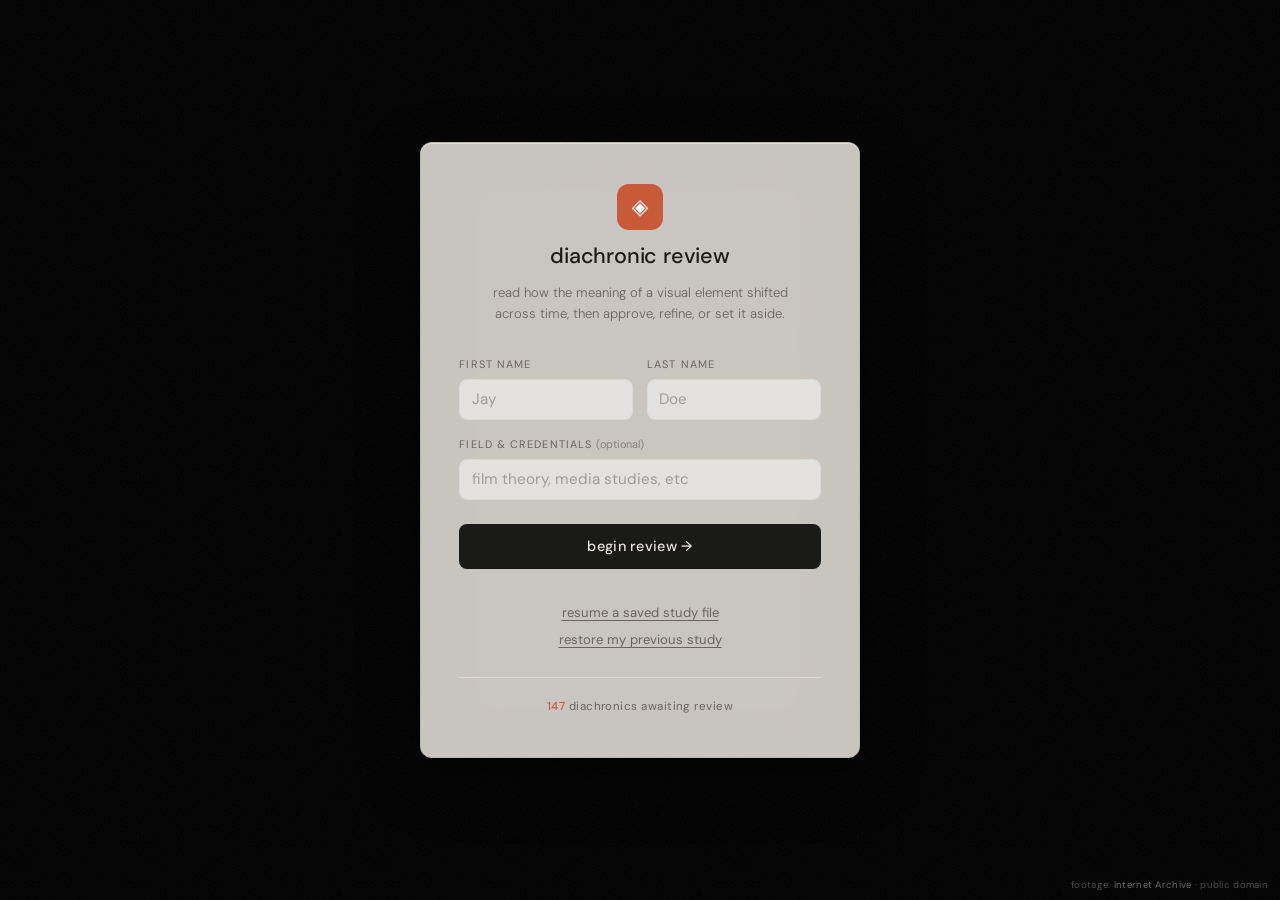
==== commit 7395bd0e: "Review app UI pass: remove swastika, save/progress/tier UI, cap years at 2026, tour covers both phas" ====
--- a/index.html
+++ b/index.html
@@ -8,7 +8,7 @@
 <link rel="preconnect" href="https://fonts.googleapis.com">
 <link rel="preconnect" href="https://fonts.gstatic.com" crossorigin>
 <link href="https://fonts.googleapis.com/css2?family=DM+Sans:ital,opsz,wght@0,9..40,300;0,9..40,400;0,9..40,500;0,9..40,600;1,9..40,300;1,9..40,400&display=swap" rel="stylesheet">
-<link rel="stylesheet" href="styles.css?v=2026-07-29-save">
+<link rel="stylesheet" href="styles.css?v=2026-07-30-ui">
 </head>
 <body data-screen="intro">
 
@@ -59,11 +59,6 @@
 <div id="app" class="app" hidden>
   <header class="topbar">
     <a class="brand" href="#" id="brand"><span class="brand-mark">◈</span><span class="brand-name">diachronics</span></a>
-    <div class="top-progress">
-      <span id="progress-label" class="progress-label">0 / 0 decided</span>
-      <div class="pbar"><span id="pbar-fill" class="pbar-fill"></span></div>
-      <span id="save-dot" class="save-dot" data-mode="local" title="Save status" data-tip="Your work saves automatically: to the study folder when the server is running, otherwise in this browser."><i></i><b id="save-text">saved</b></span>
-    </div>
     <div class="top-right">
       <div class="mode-switch" role="group" aria-label="Mode" data-tip="Explore to browse read-only; Review to run the guided assessment.">
         <button type="button" class="mode-btn" data-mode="explore">explore</button>
@@ -138,6 +133,6 @@
 </div>
 
 <div id="toast" class="toast" role="status" aria-live="polite"></div>
-<script src="app.js?v=2026-07-29-save"></script>
+<script src="app.js?v=2026-07-30-ui"></script>
 </body>
 </html>
--- a/styles.css
+++ b/styles.css
@@ -136,7 +136,7 @@
 .progress-label{ font-size:.72rem; letter-spacing:.04em; color:var(--muted); white-space:nowrap; }
 .pbar{ flex:1; height:4px; background:var(--surface-alt); border-radius:99px; overflow:hidden; }
 .pbar-fill{ display:block; height:100%; width:0%; background:var(--accent); border-radius:99px; transition:width .6s var(--ease); }
-.top-right{ display:flex; align-items:center; gap:1.1rem; flex:0 0 auto; }
+.top-right{ display:flex; align-items:center; gap:1.1rem; flex:0 0 auto; margin-left:auto; }
 .add-link{ font-size:.82rem; font-weight:500; color:var(--accent); padding:.4rem .8rem; border:1px solid var(--accent); border-radius:99px; transition:all .2s var(--ease); }
 .add-link:hover{ background:var(--accent); color:#fff; transform:translateY(-1px); }
 .save-dot{ display:inline-flex; align-items:center; gap:.4rem; font-size:.68rem; letter-spacing:.03em; color:var(--muted); }
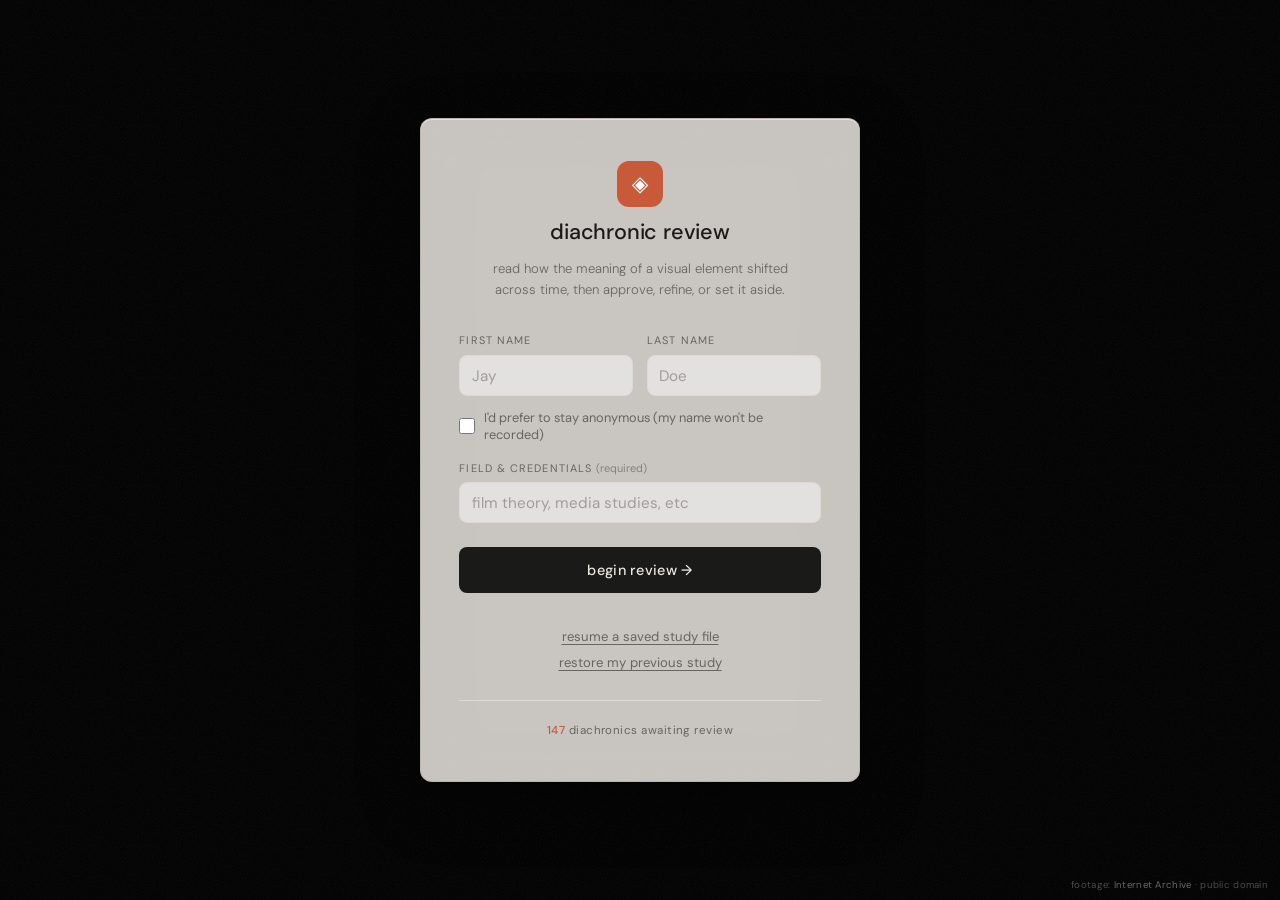
==== commit e97309ac: "Login: add anonymous option, make expertise mandatory - Checkbox to stay anonymous (hides name field" ====
--- a/index.html
+++ b/index.html
@@ -8,7 +8,7 @@
 <link rel="preconnect" href="https://fonts.googleapis.com">
 <link rel="preconnect" href="https://fonts.gstatic.com" crossorigin>
 <link href="https://fonts.googleapis.com/css2?family=DM+Sans:ital,opsz,wght@0,9..40,300;0,9..40,400;0,9..40,500;0,9..40,600;1,9..40,300;1,9..40,400&display=swap" rel="stylesheet">
-<link rel="stylesheet" href="styles.css?v=2026-07-30-ui">
+<link rel="stylesheet" href="styles.css?v=2026-07-30-login">
 </head>
 <body data-screen="intro">
 
@@ -45,7 +45,8 @@
         <label class="ifield"><span>first name</span><input id="first-name" autocomplete="given-name" placeholder="Jay"></label>
         <label class="ifield"><span>last name</span><input id="last-name" autocomplete="family-name" placeholder="Doe"></label>
       </div>
-      <label class="ifield"><span>field &amp; credentials <em>(optional)</em></span><input id="expertise" placeholder="film theory, media studies, etc"></label>
+      <label class="anon-toggle"><input type="checkbox" id="anon-check"><span>I'd prefer to stay anonymous (my name won't be recorded)</span></label>
+      <label class="ifield"><span>field &amp; credentials <em>(required)</em></span><input id="expertise" placeholder="film theory, media studies, etc"></label>
       <button type="submit" class="begin">begin review →</button>
       <p id="intro-status" class="intro-status"></p>
       <button type="button" id="resume-file-btn" class="ghost-link">resume a saved study file</button>
@@ -133,6 +134,6 @@
 </div>
 
 <div id="toast" class="toast" role="status" aria-live="polite"></div>
-<script src="app.js?v=2026-07-30-ui"></script>
+<script src="app.js?v=2026-07-30-login"></script>
 </body>
 </html>
--- a/styles.css
+++ b/styles.css
@@ -98,6 +98,9 @@
 .login-title{ font-size:1.35rem; font-weight:500; letter-spacing:-.01em; }
 .login-sub{ font-size:.82rem; font-weight:300; color:var(--muted); line-height:1.6; max-width:34ch; }
 .intro-fields{ display:grid; grid-template-columns:1fr 1fr; gap:.9rem; }
+.anon-toggle{ display:flex; align-items:center; gap:.55rem; font-size:.8rem; color:var(--muted); cursor:pointer; margin:-.2rem 0 1rem; line-height:1.35; }
+.anon-toggle input{ width:16px; height:16px; flex:0 0 auto; accent-color:var(--accent); cursor:pointer; }
+.intro-form.anon .intro-fields{ display:none; }
 .ifield{ display:block; margin-bottom:1rem; }
 .ifield>span{ display:block; font-size:.68rem; letter-spacing:.1em; text-transform:uppercase; color:var(--muted); margin-bottom:.4rem; }
 .ifield>span em{ font-style:normal; text-transform:none; letter-spacing:0; opacity:.7; }
